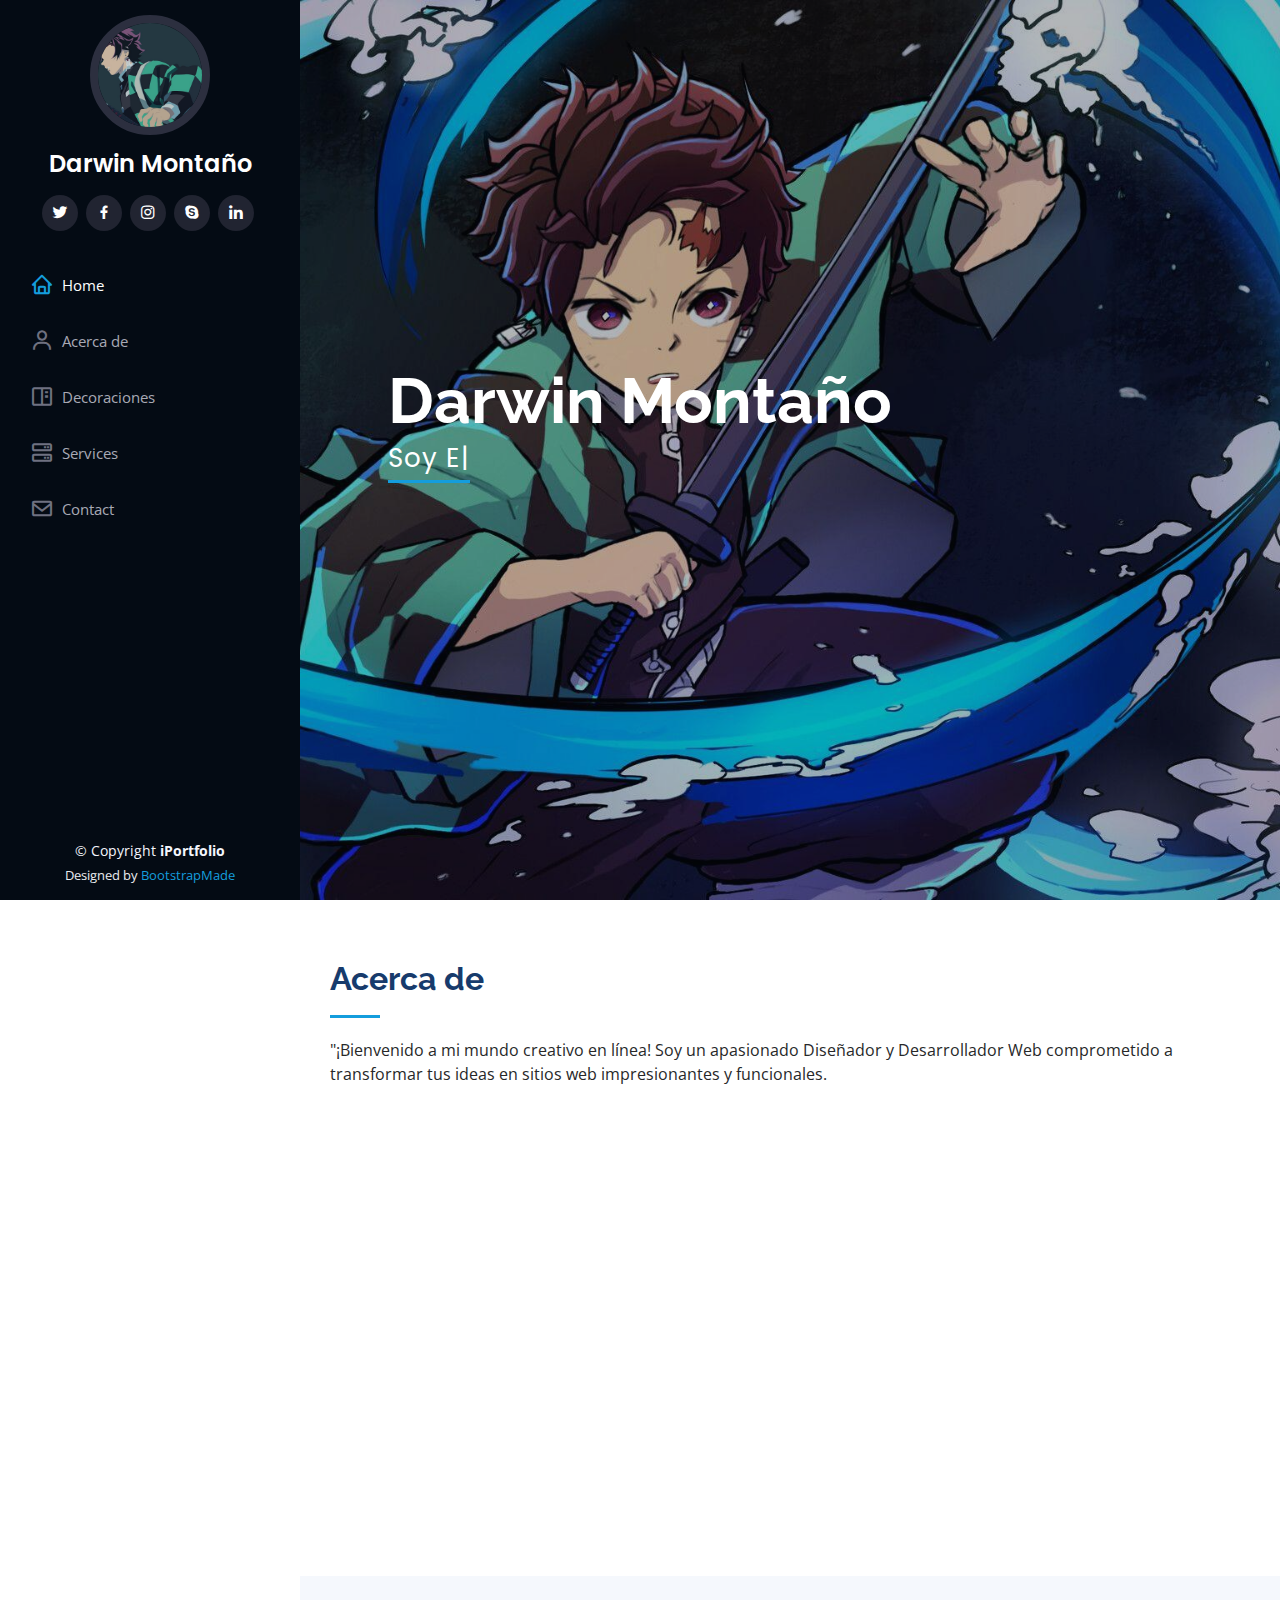
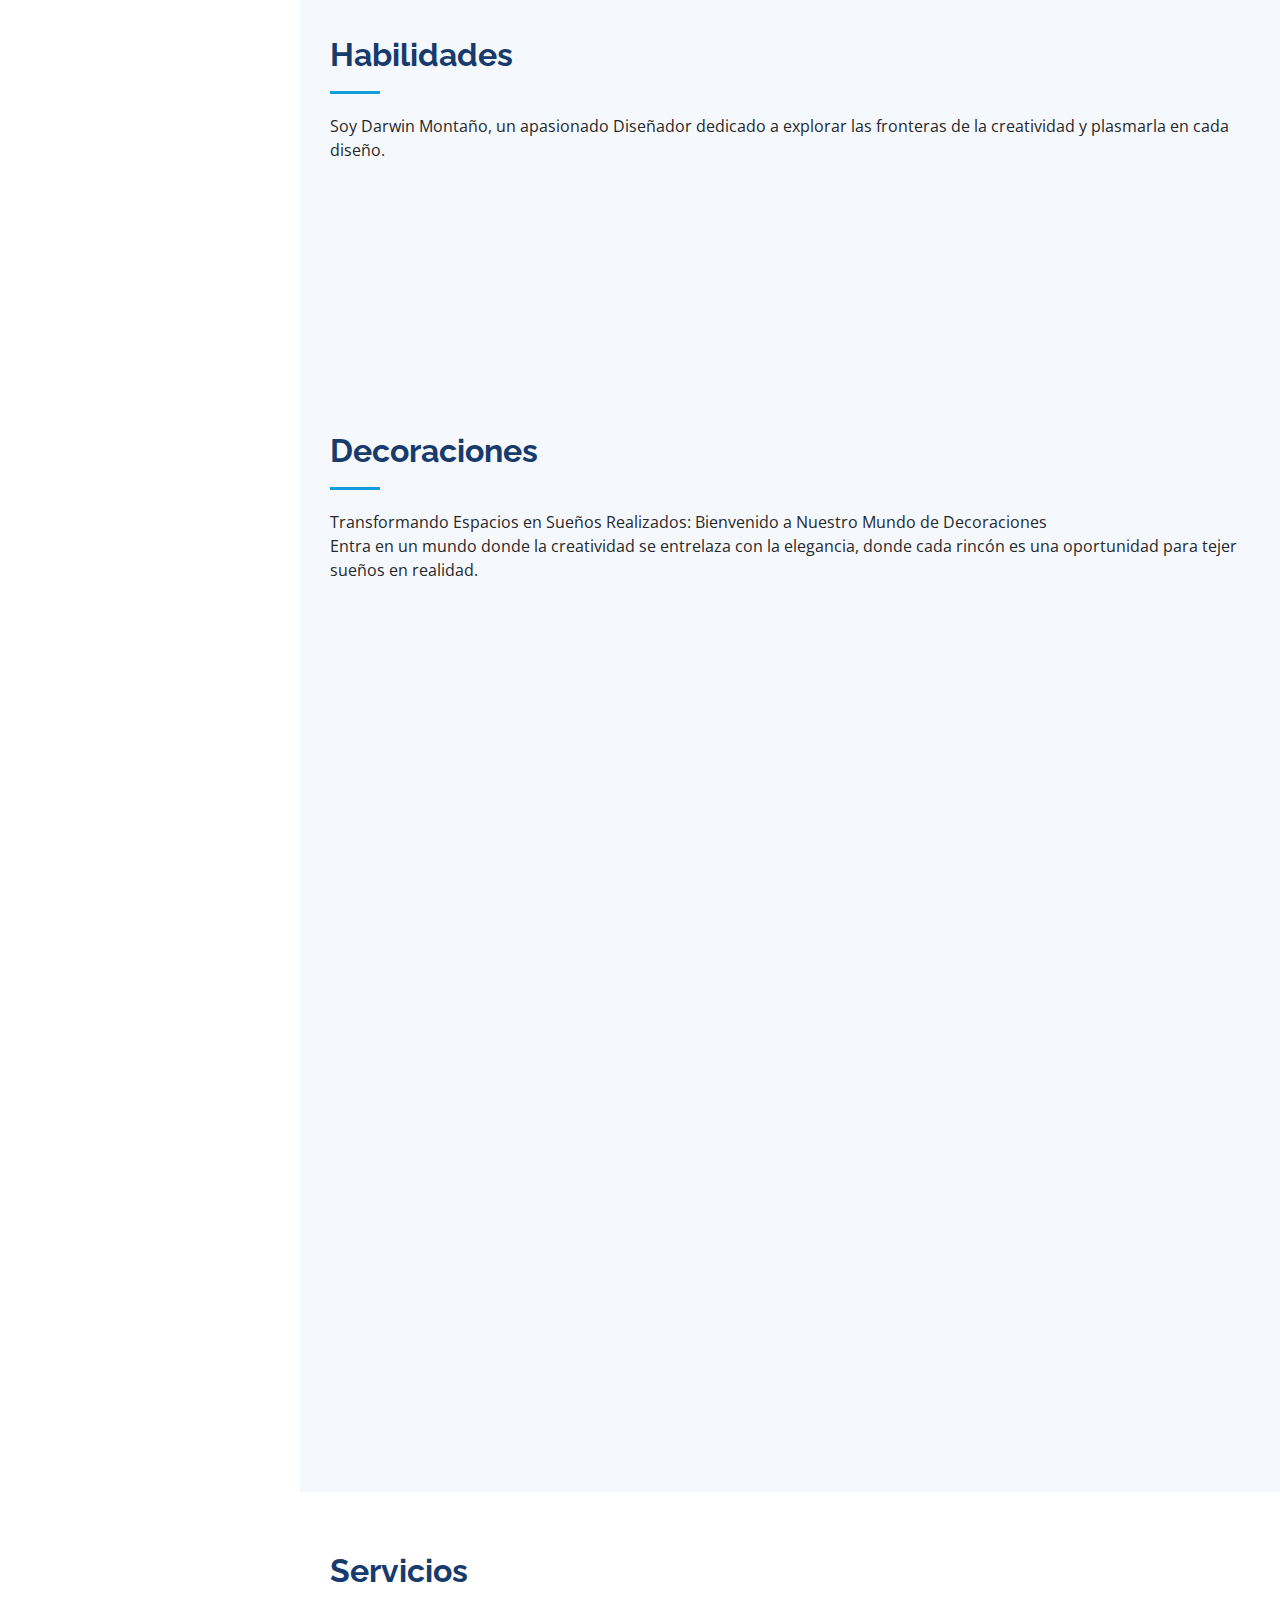
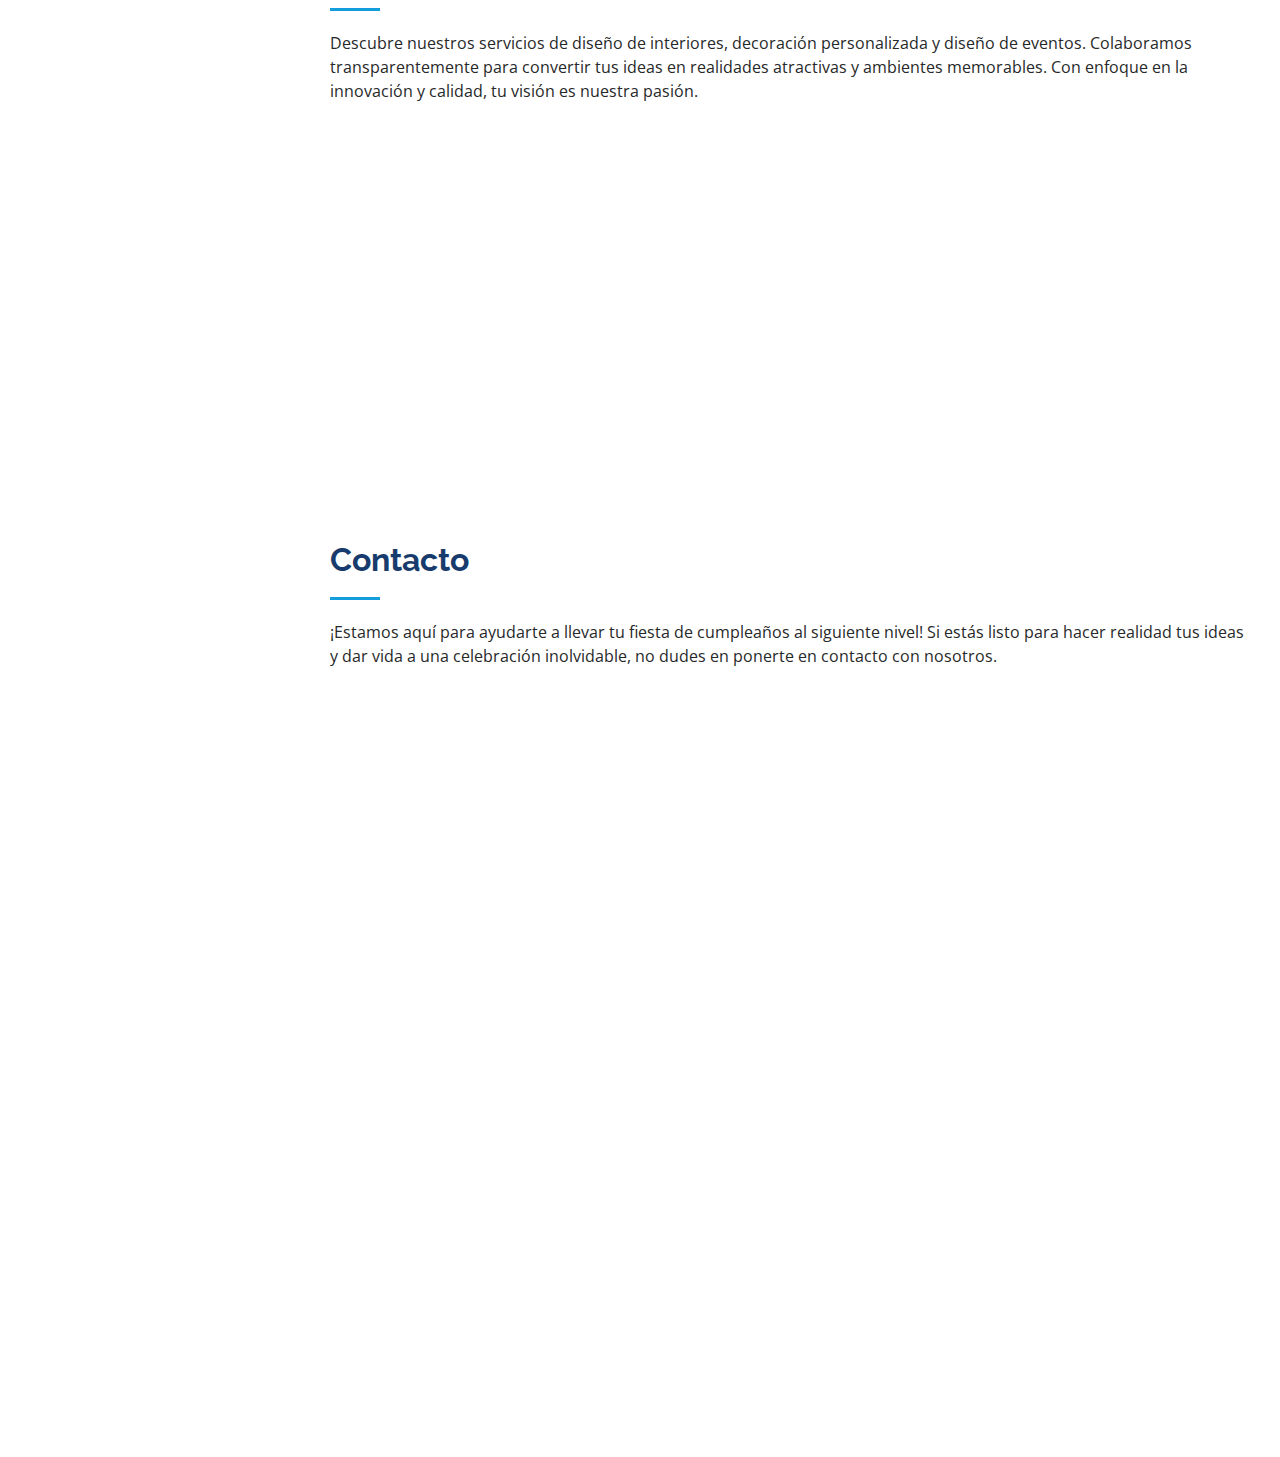
==== iPortfolio/index.html @ d612d263 "commit inicial" ====
<!DOCTYPE html>
<html lang="en">

<head>
  <meta charset="utf-8">
  <meta content="width=device-width, initial-scale=1.0" name="viewport">

  <title>Darwin Montaño</title>
  <meta content="" name="description">
  <meta content="" name="keywords">

  <!-- Favicons -->
  <link href="assets/img/Icono Nuevo.ico" rel="icon">
  <link href="assets/img/apple-touch-icon.png" rel="apple-touch-icon">

  <!-- Google Fonts -->
  <link href="https://fonts.googleapis.com/css?family=Open+Sans:300,300i,400,400i,600,600i,700,700i|Raleway:300,300i,400,400i,500,500i,600,600i,700,700i|Poppins:300,300i,400,400i,500,500i,600,600i,700,700i" rel="stylesheet">

  <!-- Vendor CSS Files -->
  <link href="assets/vendor/aos/aos.css" rel="stylesheet">
  <link href="assets/vendor/bootstrap/css/bootstrap.min.css" rel="stylesheet">
  <link href="assets/vendor/bootstrap-icons/bootstrap-icons.css" rel="stylesheet">
  <link href="assets/vendor/boxicons/css/boxicons.min.css" rel="stylesheet">
  <link href="assets/vendor/glightbox/css/glightbox.min.css" rel="stylesheet">
  <link href="assets/vendor/swiper/swiper-bundle.min.css" rel="stylesheet">

  <!-- Template Main CSS File -->
  <link href="assets/css/style.css" rel="stylesheet">

  <!-- =======================================================
  * Template Name: iPortfolio
  * Updated: Jul 27 2023 with Bootstrap v5.3.1
  * Template URL: https://bootstrapmade.com/iportfolio-bootstrap-portfolio-websites-template/
  * Author: BootstrapMade.com
  * License: https://bootstrapmade.com/license/
  ======================================================== -->
</head>

<body>

  <!-- ======= Mobile nav toggle button ======= -->
  <i class="bi bi-list mobile-nav-toggle d-xl-none"></i>

  <!-- ======= Header ======= -->
  <header id="header">
    <div class="d-flex flex-column">

      <div class="profile">
        <img src="assets/img/Tanjiro.jpg" alt="" class="img-fluid rounded-circle">
        <h1 class="text-light"><a href="index.html">Darwin Montaño</a></h1>
        <div class="social-links mt-3 text-center">
          <a href="#" class="twitter"><i class="bx bxl-twitter"></i></a>
          <a href="https://www.facebook.com/israel.montano.98892" class="facebook"><i class="bx bxl-facebook"></i></a>
          <a href="#" class="instagram"><i class="bx bxl-instagram"></i></a>
          <a href="#" class="google-plus"><i class="bx bxl-skype"></i></a>
          <a href="#" class="linkedin"><i class="bx bxl-linkedin"></i></a>
        </div>
      </div>

      <nav id="navbar" class="nav-menu navbar">
        <ul>
          <li><a href="#hero" class="nav-link scrollto active"><i class="bx bx-home"></i> <span>Home</span></a></li>
          <li><a href="#about" class="nav-link scrollto"><i class="bx bx-user"></i> <span>Acerca de</span></a></li>
          <li><a href="#portfolio" class="nav-link scrollto"><i class="bx bx-book-content"></i> <span>Decoraciones</span></a></li>
          <li><a href="#services" class="nav-link scrollto"><i class="bx bx-server"></i> <span>Services</span></a></li>
          <li><a href="#contact" class="nav-link scrollto"><i class="bx bx-envelope"></i> <span>Contact</span></a></li>
        </ul>
      </nav><!-- .nav-menu -->
    </div>
  </header><!-- End Header -->

  <!-- ======= Hero Section ======= -->
  <section id="hero" class="d-flex flex-column justify-content-center align-items-center">
    <div class="hero-container" data-aos="fade-in">
      <h1>Darwin Montaño</h1>
      <p> <span class="typed" data-typed-items="Soy Estudiante, y Programador"></span></p>
    </div>
  </section><!-- End Hero -->

  <main id="main">

    <!-- ======= About Section ======= -->
    <section id="about" class="about">
      <div class="container">

        <div class="section-title">
          <h2>Acerca de</h2>
          <p>"¡Bienvenido a mi mundo creativo en línea! Soy un apasionado Diseñador y Desarrollador Web comprometido a transformar tus ideas en sitios web impresionantes y funcionales. </p>
        </div>

        <div class="row">
          <div class="col-lg-4" data-aos="fade-right">
            <img src="assets/img/Tanjiro.jpg" class="img-fluid" alt="">
          </div>
          <div class="col-lg-8 pt-4 pt-lg-0 content" data-aos="fade-left">
            <h3>Diseñador &amp;  desarrollador web.</h3>
            <p class="fst-italic">
              Desde la concepción de diseños cautivadores hasta la ejecución de desarrollos impecables, mi enfoque se centra en colaborar estrechamente contigo para forjar una presencia en línea que no pase desapercibida. 
            </p>
            <div class="row">
              <div class="col-lg-6">
                <ul>
                  <li><i class="bi bi-chevron-right"></i> <strong>Fecha de Nacimiento:</strong> <span>11 May 2004</span></li>
                  <li><i class="bi bi-chevron-right"></i> <strong>Sitio Web:</strong> <span>www.example.com</span></li>
                  <li><i class="bi bi-chevron-right"></i> <strong>Celular:</strong> <span>+593 991230887</span></li>
                  <li><i class="bi bi-chevron-right"></i> <strong>Pais/Ciudad:</strong> <span>Ecuador, Guayaquil</span></li>
                </ul>
              </div>
              <div class="col-lg-6">
                <ul>
                  <li><i class="bi bi-chevron-right"></i> <strong>Edad:</strong> <span>19</span></li>
                  <li><i class="bi bi-chevron-right"></i> <strong>Degree:</strong> <span>Estudiante</span></li>
                  <li><i class="bi bi-chevron-right"></i> <strong>Email:</strong> <span>israelelrey36@hotmail.com</span></li>
                  <li><i class="bi bi-chevron-right"></i> <strong>Freelance:</strong> <span>Disponible</span></li>
                </ul>
              </div>
            </div>
            <p>
              Te invito a explorar mi cartera, donde cada proyecto cuenta una historia de creatividad y funcionalidad. Únete a mí en este apasionante viaje de diseño y desarrollo, y juntos daremos vida a tus ideas en el mundo digital.
            </p>
          </div>
        </div>

      </div>
    </section><!-- End About Section -->

 

    <!-- ======= Skills Section ======= -->
    <section id="skills" class="skills section-bg">
      <div class="container">

        <div class="section-title">
          <h2>Habilidades</h2>
          <p>Soy Darwin Montaño, un apasionado Diseñador dedicado a explorar las fronteras de la creatividad y plasmarla en cada diseño.</p>
        </div>

        <div class="row skills-content">

          <div class="col-lg-6" data-aos="fade-up">

            <div class="progress">
              <span class="skill">HTML <i class="val">100%</i></span>
              <div class="progress-bar-wrap">
                <div class="progress-bar" role="progressbar" aria-valuenow="100" aria-valuemin="0" aria-valuemax="100"></div>
              </div>
            </div>

            <div class="progress">
              <span class="skill">CSS <i class="val">90%</i></span>
              <div class="progress-bar-wrap">
                <div class="progress-bar" role="progressbar" aria-valuenow="90" aria-valuemin="0" aria-valuemax="100"></div>
              </div>
            </div>



          </div>

          <div class="col-lg-6" data-aos="fade-up" data-aos-delay="100">





            <div class="progress">
              <span class="skill">Photoshop <i class="val">55%</i></span>
              <div class="progress-bar-wrap">
                <div class="progress-bar" role="progressbar" aria-valuenow="55" aria-valuemin="0" aria-valuemax="100"></div>
              </div>
            </div>
            <div class="progress">
              <span class="skill">JavaScript <i class="val">75%</i></span>
              <div class="progress-bar-wrap">
                <div class="progress-bar" role="progressbar" aria-valuenow="75" aria-valuemin="0" aria-valuemax="100"></div>
              </div>
            </div>

          </div>

        </div>

      </div>
    </section><!-- End Skills Section -->

   

    <!-- ======= Portfolio Section ======= -->
    <section id="portfolio" class="portfolio section-bg">
      <div class="container">

        <div class="section-title">
          <h2>Decoraciones</h2>
          <p> Transformando Espacios en Sueños Realizados: Bienvenido a Nuestro Mundo de Decoraciones  </p>
          <p>Entra en un mundo donde la creatividad se entrelaza con la elegancia, donde cada rincón es una oportunidad para tejer sueños en realidad.</p>
        </div>

        <div class="row" data-aos="fade-up">
          <div class="col-lg-12 d-flex justify-content-center">
            <ul id="portfolio-flters">
              <li data-filter="*" class="filter-active">Todas las decoraciones</li>
              <li data-filter=".filter-app">Sin Globos</li>
              <li data-filter=".filter-card">Con tela</li>
              <li data-filter=".filter-web">Con Globos</li>
            </ul>
          </div>
        </div>

        <div class="row portfolio-container" data-aos="fade-up" data-aos-delay="100">

          <div class="col-lg-4 col-md-6 portfolio-item filter-app">
            <div class="portfolio-wrap">
              <img src="assets/img/portfolio/decoracion sin globo 1.jpg" class="img-fluid" alt="">
              <div class="portfolio-links">
                <a href="assets/img/portfolio/decoracion sin globo 1.jpg" data-gallery="portfolioGallery" class="portfolio-lightbox" title="App 1"><i class="bx bx-plus"></i></a>
                <a href="portfolio-details.html" title="More Details"><i class="bx bx-link"></i></a>
              </div>
            </div>
          </div>

          <div class="col-lg-4 col-md-6 portfolio-item filter-web">
            <div class="portfolio-wrap">
              <img src="assets/img/portfolio/Decoracion con Globos3.jpg" class="img-fluid" alt="">
              <div class="portfolio-links">
                <a href="assets/img/portfolio/Decoracion con Globos3.jpg" data-gallery="portfolioGallery" class="portfolio-lightbox" title="Web 3"><i class="bx bx-plus"></i></a>
                <a href="portfolio-details.html" title="More Details"><i class="bx bx-link"></i></a>
              </div>
            </div>
          </div>

          <div class="col-lg-4 col-md-6 portfolio-item filter-app">
            <div class="portfolio-wrap">
              <img src="assets/img/portfolio/decoracion sin globos 2.jpg" class="img-fluid" alt="">
              <div class="portfolio-links">
                <a href="assets/img/portfolio/decoracion sin globos 2.jpg" data-gallery="portfolioGallery" class="portfolio-lightbox" title="App 2"><i class="bx bx-plus"></i></a>
                <a href="portfolio-details.html" title="More Details"><i class="bx bx-link"></i></a>
              </div>
            </div>
          </div>

          <div class="col-lg-4 col-md-6 portfolio-item filter-card">
            <div class="portfolio-wrap">
              <img src="assets/img/portfolio/Decoracion con tela1.jpg" class="img-fluid" alt="">
              <div class="portfolio-links">
                <a href="assets/img/portfolio/Decoracion con tela1.jpg" data-gallery="portfolioGallery" class="portfolio-lightbox" title="Card 2"><i class="bx bx-plus"></i></a>
                <a href="portfolio-details.html" title="More Details"><i class="bx bx-link"></i></a>
              </div>
            </div>
          </div>

          <div class="col-lg-4 col-md-6 portfolio-item filter-web">
            <div class="portfolio-wrap">
              <img src="assets/img/portfolio/Decoracion con Globos2.jpg" class="img-fluid" alt="">
              <div class="portfolio-links">
                <a href="assets/img/portfolio/Decoracion con Globos2.jpg" data-gallery="portfolioGallery" class="portfolio-lightbox" title="Web 2"><i class="bx bx-plus"></i></a>
                <a href="portfolio-details.html" title="More Details"><i class="bx bx-link"></i></a>
              </div>
            </div>
          </div>

          <div class="col-lg-4 col-md-6 portfolio-item filter-app">
            <div class="portfolio-wrap">
              <img src="assets/img/portfolio/Decoracion sin globos 3.jpg" class="img-fluid" alt="">
              <div class="portfolio-links">
                <a href="assets/img/portfolio/Decoracion sin globos 3.jpg" data-gallery="portfolioGallery" class="portfolio-lightbox" title="App 3"><i class="bx bx-plus"></i></a>
                <a href="portfolio-details.html" title="More Details"><i class="bx bx-link"></i></a>
              </div>
            </div>
          </div>

          <div class="col-lg-4 col-md-6 portfolio-item filter-card">
            <div class="portfolio-wrap">
              <img src="assets/img/portfolio/Decoracion con tela2.jpg" class="img-fluid" alt="">
              <div class="portfolio-links">
                <a href="assets/img/portfolio/Decoracion con tela2.jpg" data-gallery="portfolioGallery" class="portfolio-lightbox" title="Card 1"><i class="bx bx-plus"></i></a>
                <a href="portfolio-details.html" title="More Details"><i class="bx bx-link"></i></a>
              </div>
            </div>
          </div>

          <div class="col-lg-4 col-md-6 portfolio-item filter-card">
            <div class="portfolio-wrap">
              <img src="assets/img/portfolio/Decoracion con tela3.jpg" class="img-fluid" alt="">
              <div class="portfolio-links">
                <a href="assets/img/portfolio/Decoracion con tela3.jpg" data-gallery="portfolioGallery" class="portfolio-lightbox" title="Card 3"><i class="bx bx-plus"></i></a>
                <a href="portfolio-details.html" title="More Details"><i class="bx bx-link"></i></a>
              </div>
            </div>
          </div>

          <div class="col-lg-4 col-md-6 portfolio-item filter-web">
            <div class="portfolio-wrap">
              <img src="assets/img/portfolio/Decoracion con Globos1.jpg" class="img-fluid" alt="">
              <div class="portfolio-links">
                <a href="assets/img/portfolio/Decoracion con Globos1.jpg" data-gallery="portfolioGallery" class="portfolio-lightbox" title="Web 3"><i class="bx bx-plus"></i></a>
                <a href="portfolio-details.html" title="More Details"><i class="bx bx-link"></i></a>
              </div>
            </div>
          </div>

        </div>

      </div>
    </section><!-- End Portfolio Section -->

    <!-- ======= Services Section ======= -->
    <section id="services" class="services">
      <div class="container">

        <div class="section-title">
          <h2>Servicios</h2>
          <p>Descubre nuestros servicios de diseño de interiores, decoración personalizada y diseño de eventos. Colaboramos transparentemente para convertir tus ideas en realidades atractivas y ambientes memorables. Con enfoque en la innovación y calidad, tu visión es nuestra pasión.</p>
        </div>

        <div class="row">
          <div class="col-lg-4 col-md-6 icon-box" data-aos="fade-up">
            <div class="icon"><i class="bi bi-briefcase"></i></div>
            <h4 class="title"><a href="">Explora Nuestras Ideas</a></h4>
            <p class="description">Navega por una amplia gama de conceptos de decoración de cumpleaños que hemos creado para inspirarte. Desde diseños llenos de fantasía hasta elegantes arreglos minimalistas, encontrarás opciones para todos los gustos.</p>
          </div>
          <div class="col-lg-4 col-md-6 icon-box" data-aos="fade-up" data-aos-delay="100">
            <div class="icon"><i class="bi bi-card-checklist"></i></div>
            <h4 class="title"><a href="">Personalización</a></h4>
            <p class="description">Nos encanta hacer que tu fiesta sea verdaderamente única. Trabaja con nuestro equipo para ajustar colores, temáticas y elementos decorativos según tus deseos y la ocasión especial.</p>
          </div>
          <div class="col-lg-4 col-md-6 icon-box" data-aos="fade-up" data-aos-delay="200">
            <div class="icon"><i class="bi bi-bar-chart"></i></div>
            <h4 class="title"><a href="">Paquetes Completos</a></h4>
            <p class="description">Ofrecemos paquetes de decoración completos que incluyen desde globos y guirnaldas hasta manteles y centros de mesa. Estos paquetes están diseñados para simplificar el proceso de planificación y asegurarte de que no falte ningún detalle.</p>
        
         
        </div>

      </div>
    </section><!-- End Services Section -->

   
    <!-- ======= Contact Section ======= -->
    <section id="contact" class="contact">
      <div class="container">

        <div class="section-title">
          <h2>Contacto</h2>
          <p>¡Estamos aquí para ayudarte a llevar tu fiesta de cumpleaños al siguiente nivel! Si estás listo para hacer realidad tus ideas y dar vida a una celebración inolvidable, no dudes en ponerte en contacto con nosotros.</p>
        </div>

        <div class="row" data-aos="fade-in">

          <div class="col-lg-5 d-flex align-items-stretch">
            <div class="info">
              <div class="address">
                <i class="bi bi-geo-alt"></i>
                <h4>Localizacion:</h4>
                <p>Isla Trinitaria Coop 22 de Abril Mz C Solar 24</p>
              </div>

              <div class="email">
                <i class="bi bi-envelope"></i>
                <h4>Email:</h4>
                <p>israelelrey36@hotmail.com</p>
              </div>

              <div class="phone">
                <i class="bi bi-phone"></i>
                <h4>Celular:</h4>
                <p>+593 991230887</p>
              </div>

              <iframe src="https://www.google.com/maps/place/Novedades+Viviana/@-2.2409691,-79.9152517,19z/data=!4m15!1m8!3m7!1s0x902d7025cc8f0165:0x2a69f31968cc1547!2sIsla+Trinitaria,+Guayaquil!3b1!8m2!3d-2.2402791!4d-79.9220686!16s%2Fg%2F1td_crg8!3m5!1s0x902d6fd9153486a1:0xb82addae8131ac7a!8m2!3d-2.2413058!4d-79.9150863!16s%2Fg%2F11hd1s60pm?authuser=1&hl=es&entry=ttu" frameborder="0" style="border:0; width: 100%; height: 290px;" allowfullscreen></iframe>
            </div>

          </div>

          <div class="col-lg-7 mt-5 mt-lg-0 d-flex align-items-stretch">
            <form action="forms/contact.php" method="post" role="form" class="php-email-form">
              <div class="row">
                <div class="form-group col-md-6">
                  <label for="name">Tu Nombre</label>
                  <input type="text" name="name" class="form-control" id="name" required>
                </div>
                <div class="form-group col-md-6">
                  <label for="name">Tu Email</label>
                  <input type="email" class="form-control" name="email" id="email" required>
                </div>
              </div>
              <div class="form-group">
                <label for="name">Sujeto</label>
                <input type="text" class="form-control" name="subject" id="subject" required>
              </div>
              <div class="form-group">
                <label for="name">Mensaje</label>
                <textarea class="form-control" name="message" rows="10" required></textarea>
              </div>
              <div class="my-3">
                <div class="loading">Cargando</div>
                <div class="error-message"></div>
                <div class="sent-message">Tu mensaje ha sido enviado. ¡Gracias!</div>
              </div>
              <div class="text-center"><button type="submit">Enviar mensaje</button></div>
            </form>
          </div>

        </div>

      </div>
    </section><!-- End Contact Section -->

  </main><!-- End #main -->

  <!-- ======= Footer ======= -->
  <footer id="footer">
    <div class="container">
      <div class="copyright">
        &copy; Copyright <strong><span>iPortfolio</span></strong>
      </div>
      <div class="credits">
        <!-- All the links in the footer should remain intact. -->
        <!-- You can delete the links only if you purchased the pro version. -->
        <!-- Licensing information: https://bootstrapmade.com/license/ -->
        <!-- Purchase the pro version with working PHP/AJAX contact form: https://bootstrapmade.com/iportfolio-bootstrap-portfolio-websites-template/ -->
        Designed by <a href="https://bootstrapmade.com/">BootstrapMade</a>
      </div>
    </div>
  </footer><!-- End  Footer -->

  <a href="#" class="back-to-top d-flex align-items-center justify-content-center"><i class="bi bi-arrow-up-short"></i></a>

  <!-- Vendor JS Files -->
  <script src="assets/vendor/purecounter/purecounter_vanilla.js"></script>
  <script src="assets/vendor/aos/aos.js"></script>
  <script src="assets/vendor/bootstrap/js/bootstrap.bundle.min.js"></script>
  <script src="assets/vendor/glightbox/js/glightbox.min.js"></script>
  <script src="assets/vendor/isotope-layout/isotope.pkgd.min.js"></script>
  <script src="assets/vendor/swiper/swiper-bundle.min.js"></script>
  <script src="assets/vendor/typed.js/typed.umd.js"></script>
  <script src="assets/vendor/waypoints/noframework.waypoints.js"></script>
  <script src="assets/vendor/php-email-form/validate.js"></script>

  <!-- Template Main JS File -->
  <script src="assets/js/main.js"></script>

</body>

</html>
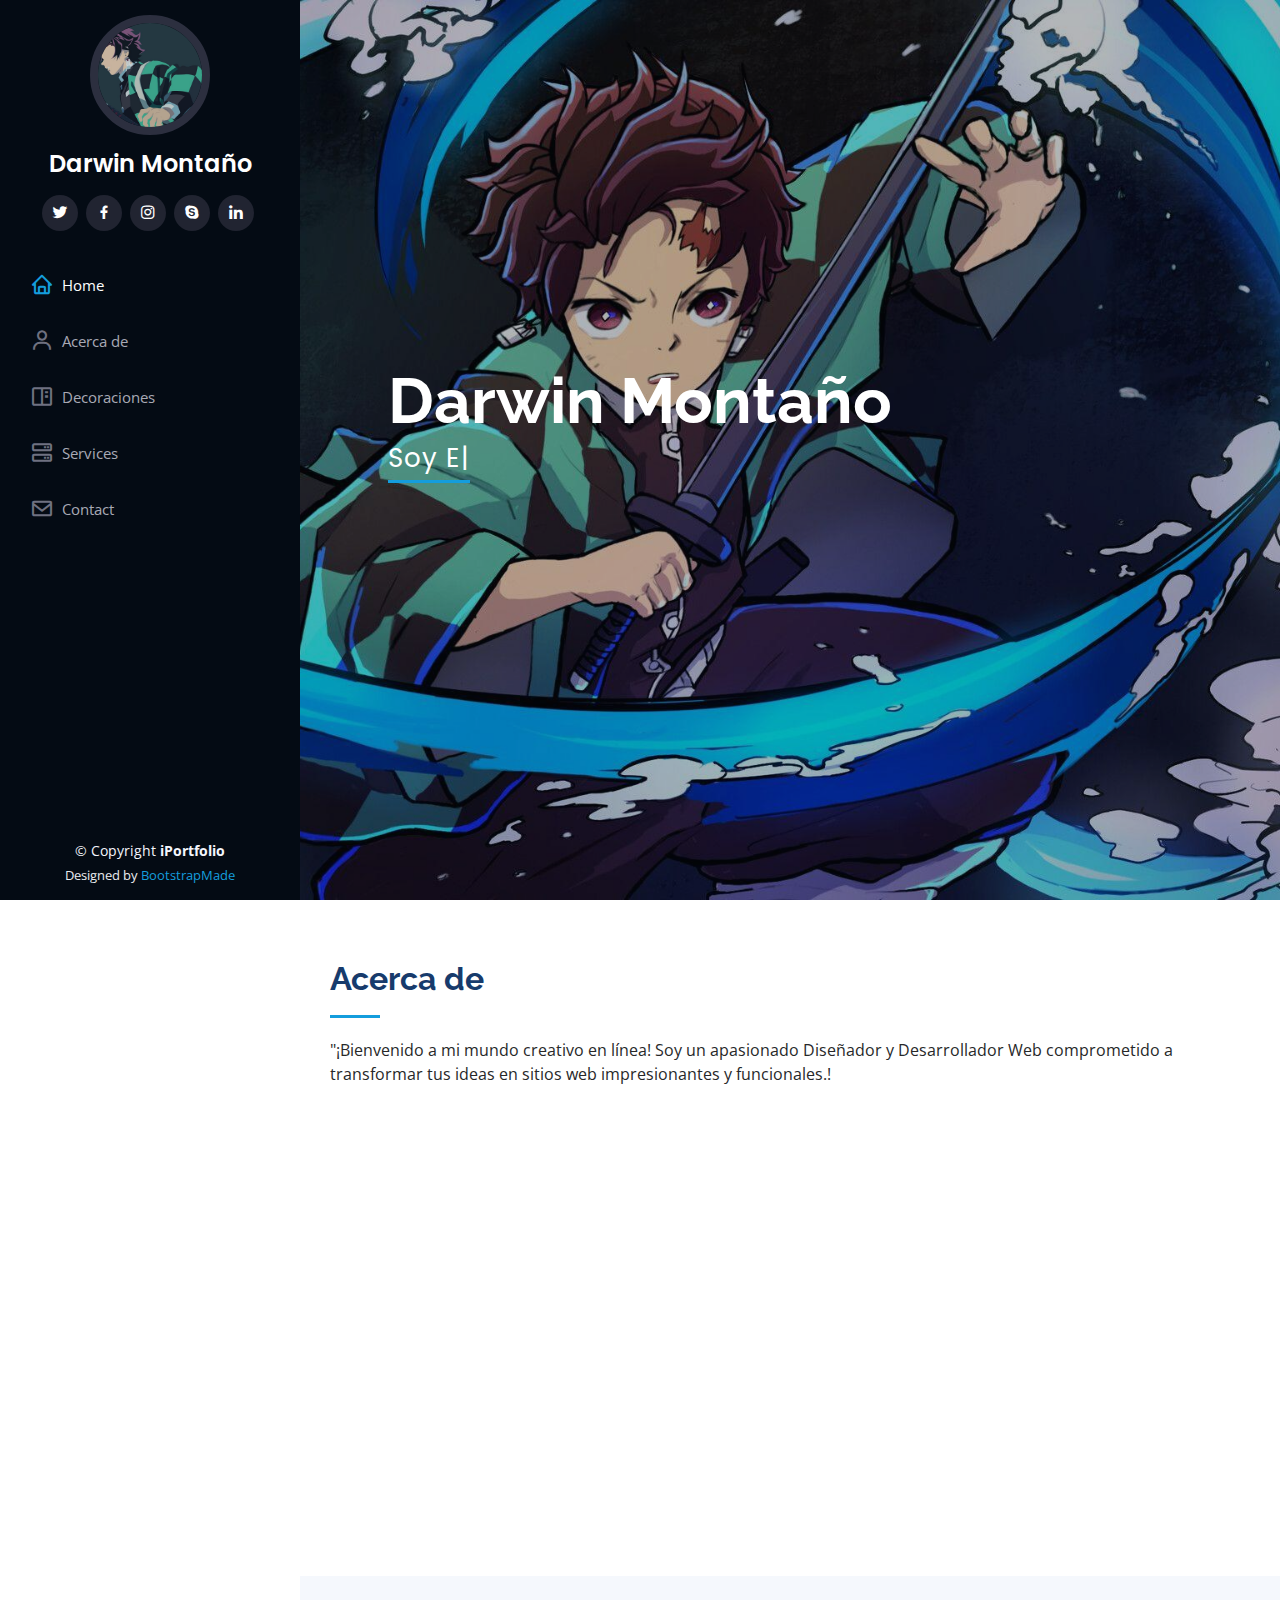
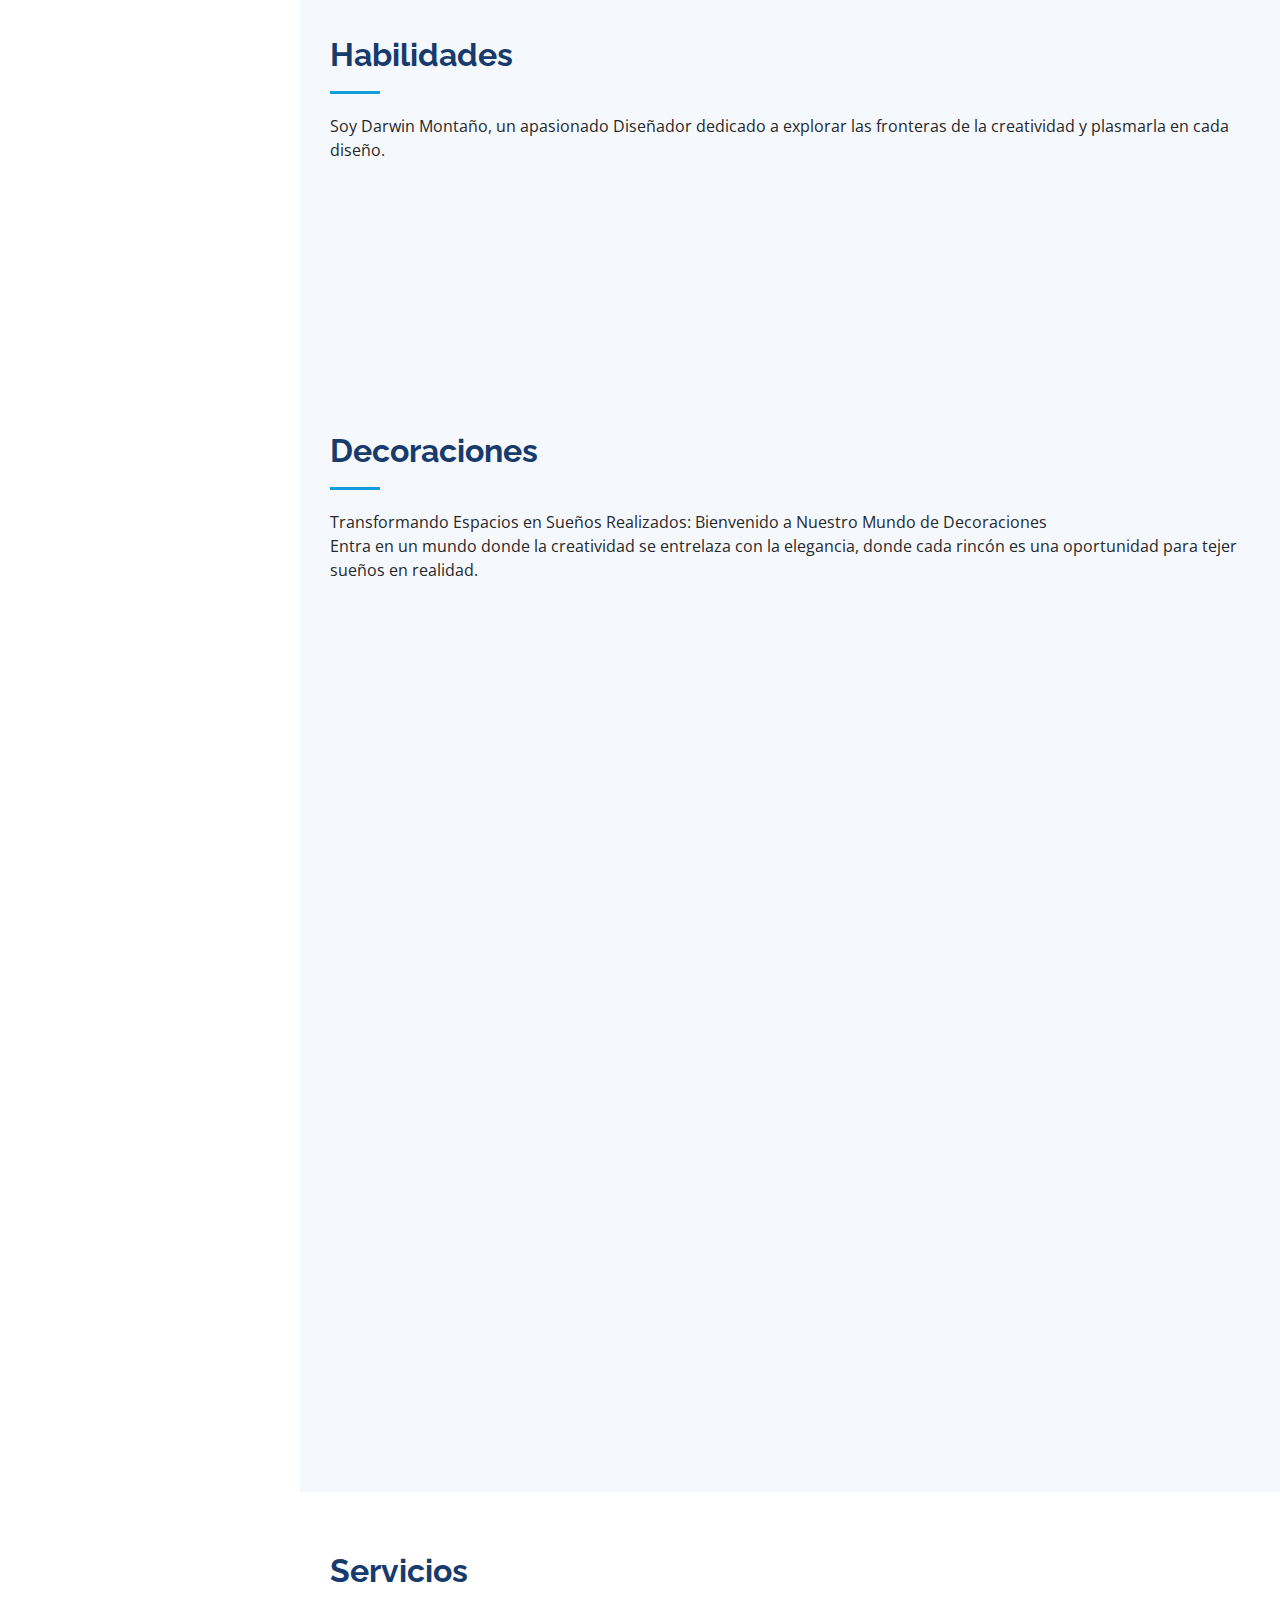
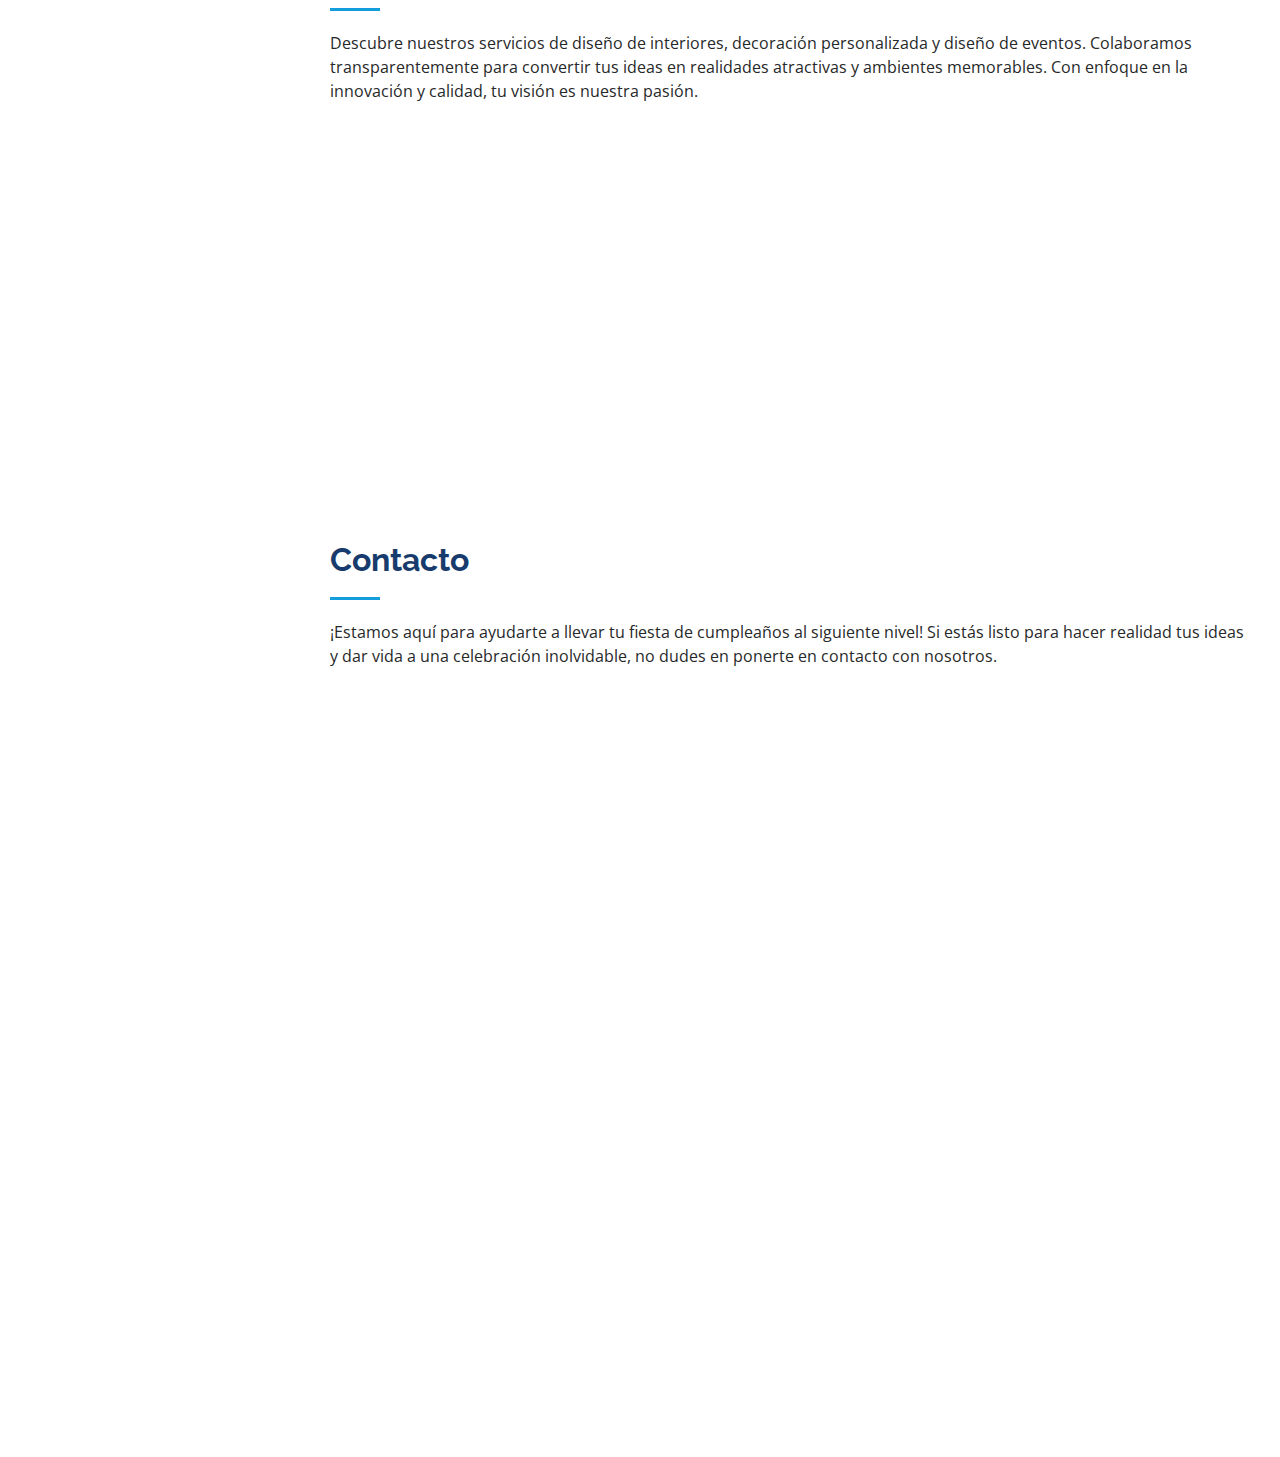
==== commit 03996fb3: "Agregue un cambio, con el creador de la pagina" ====
--- a/iPortfolio/index.html
+++ b/iPortfolio/index.html
@@ -85,7 +85,7 @@
 
         <div class="section-title">
           <h2>Acerca de</h2>
-          <p>"¡Bienvenido a mi mundo creativo en línea! Soy un apasionado Diseñador y Desarrollador Web comprometido a transformar tus ideas en sitios web impresionantes y funcionales. </p>
+          <p>"¡Bienvenido a mi mundo creativo en línea! Soy un apasionado Diseñador y Desarrollador Web comprometido a transformar tus ideas en sitios web impresionantes y funcionales.! </p>
         </div>
 
         <div class="row">
